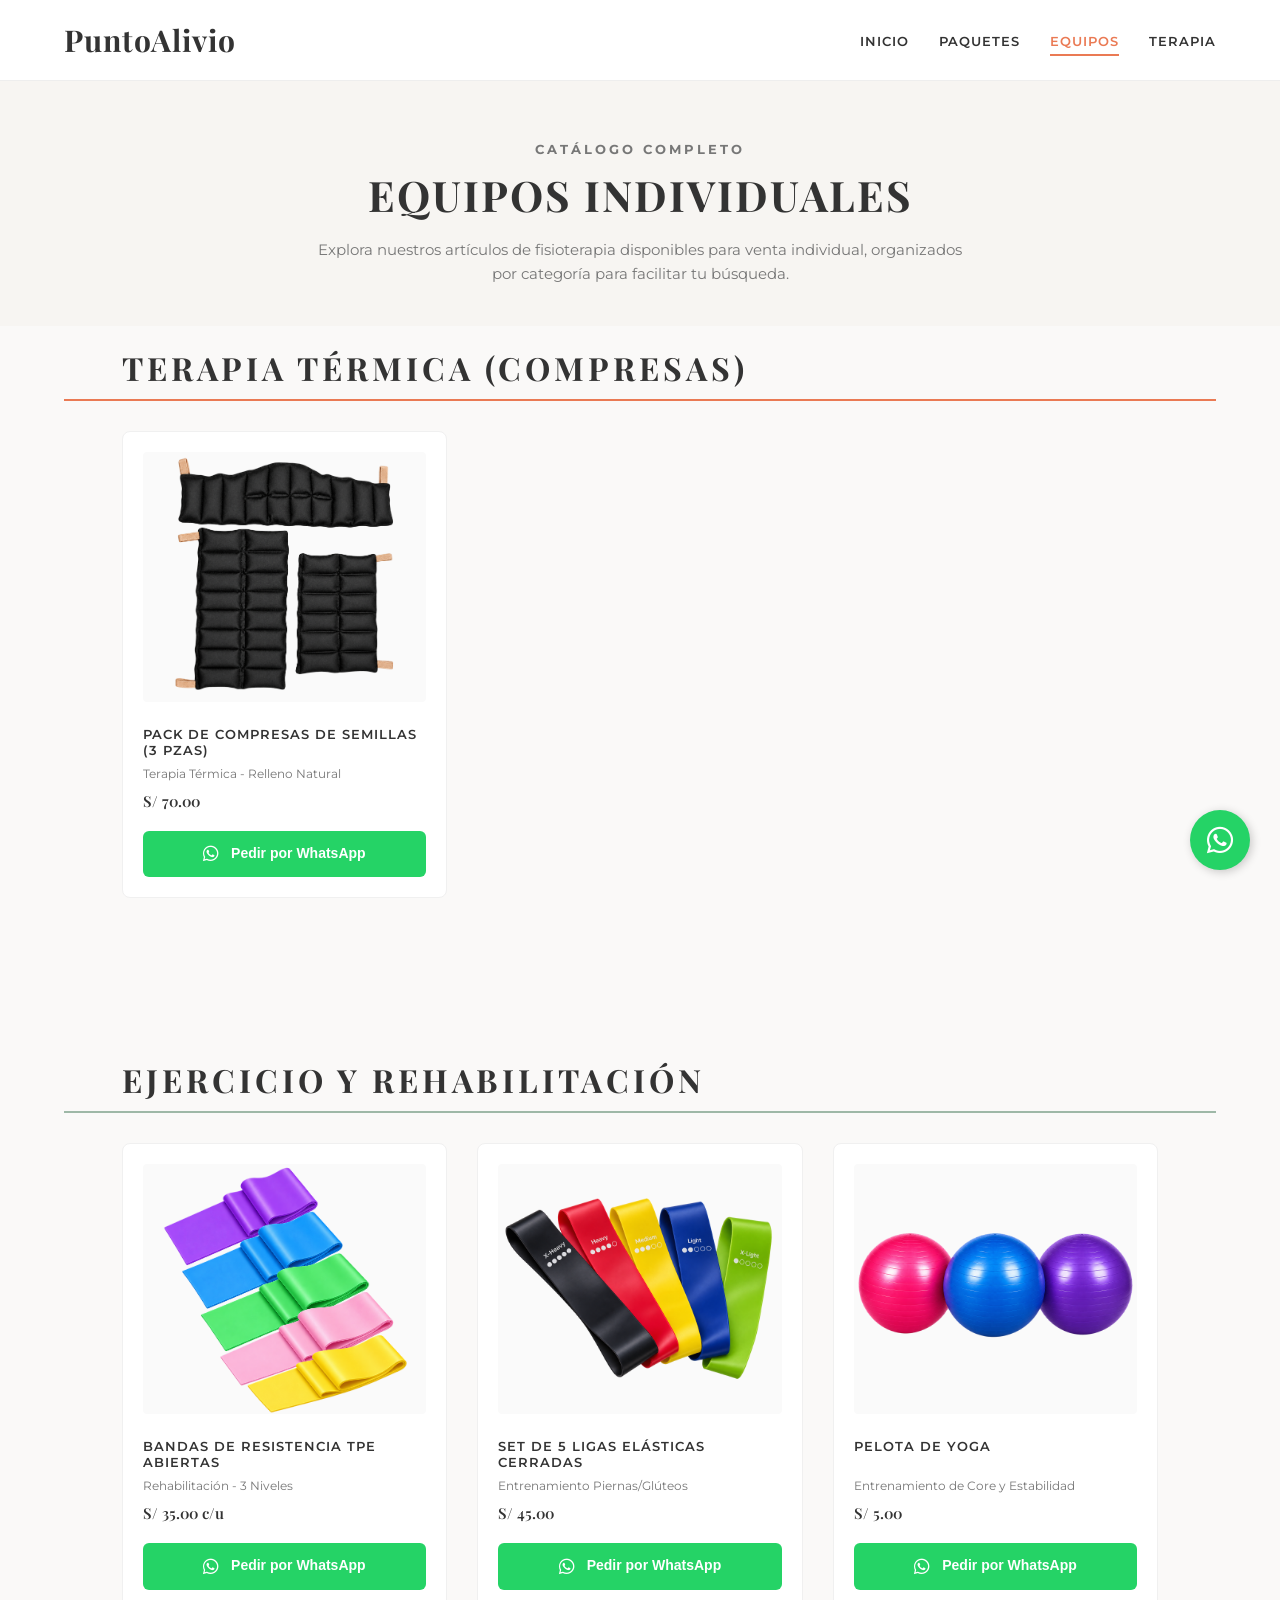
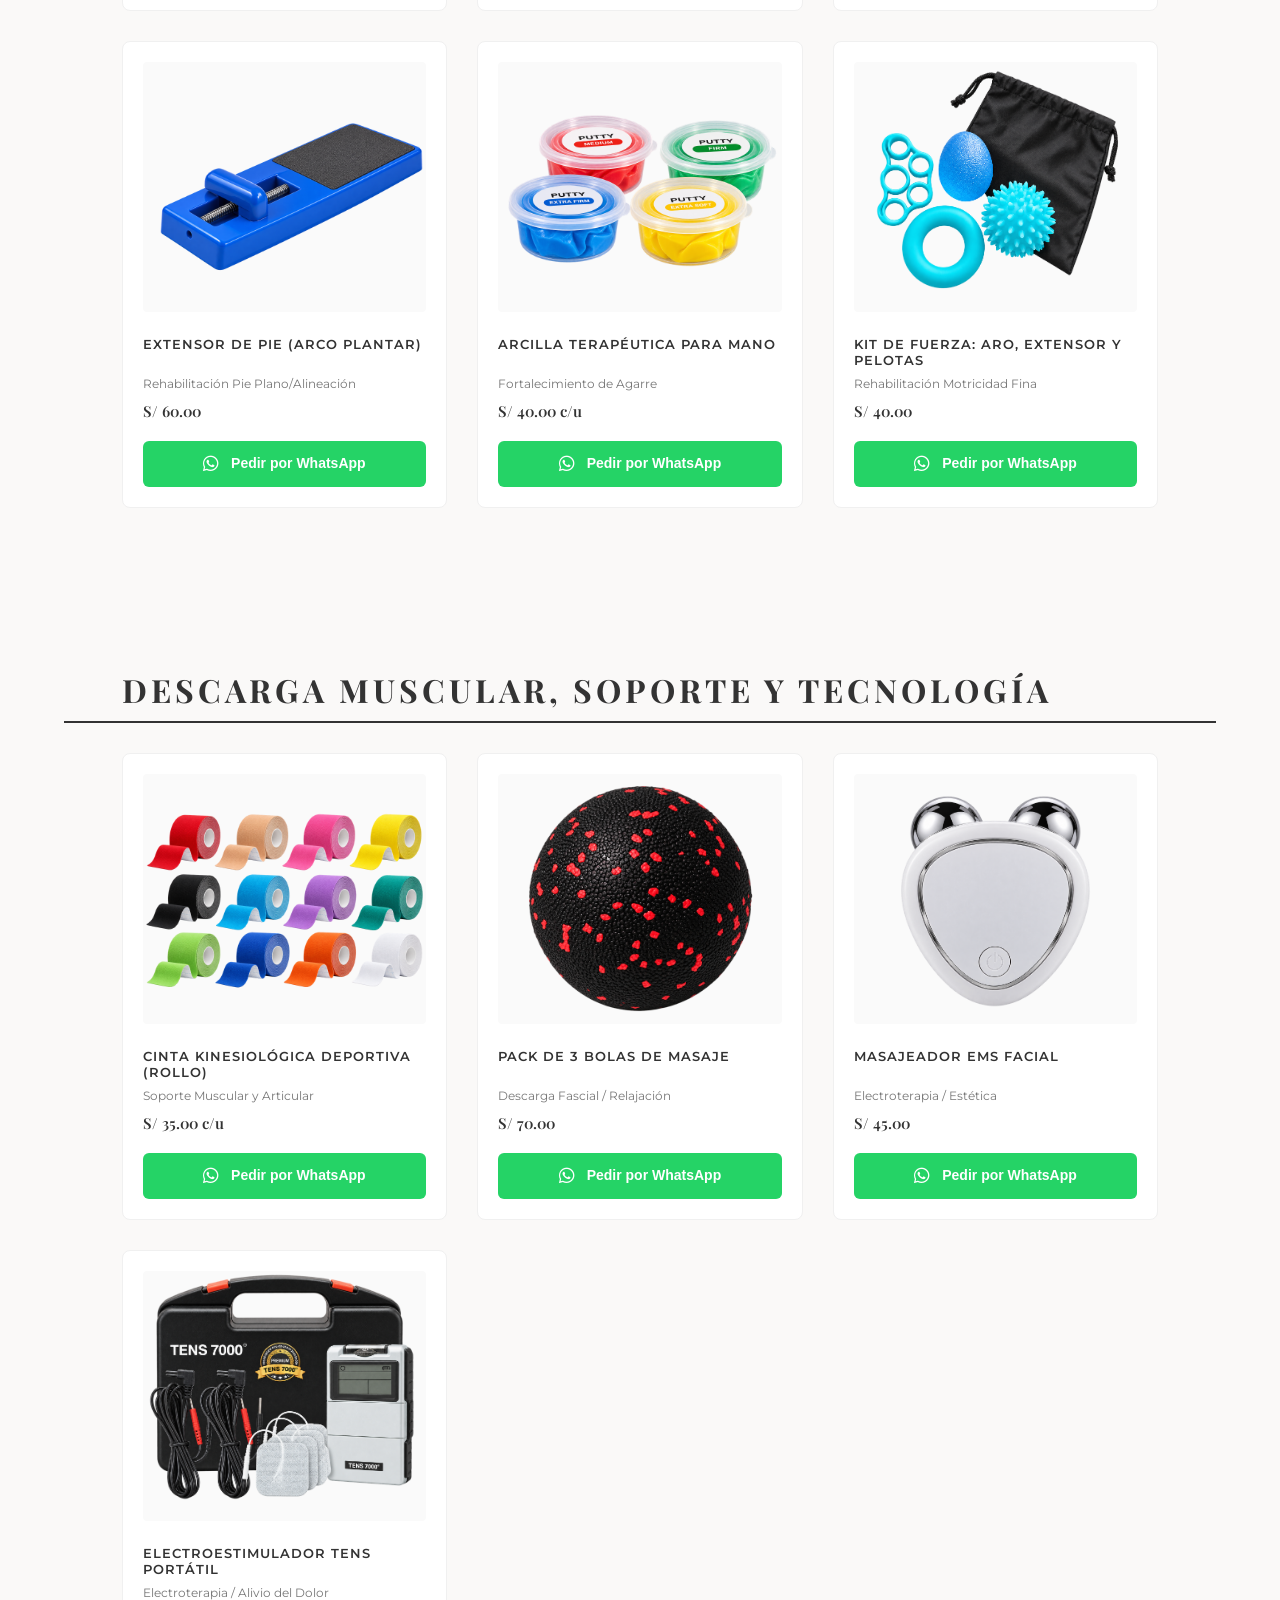
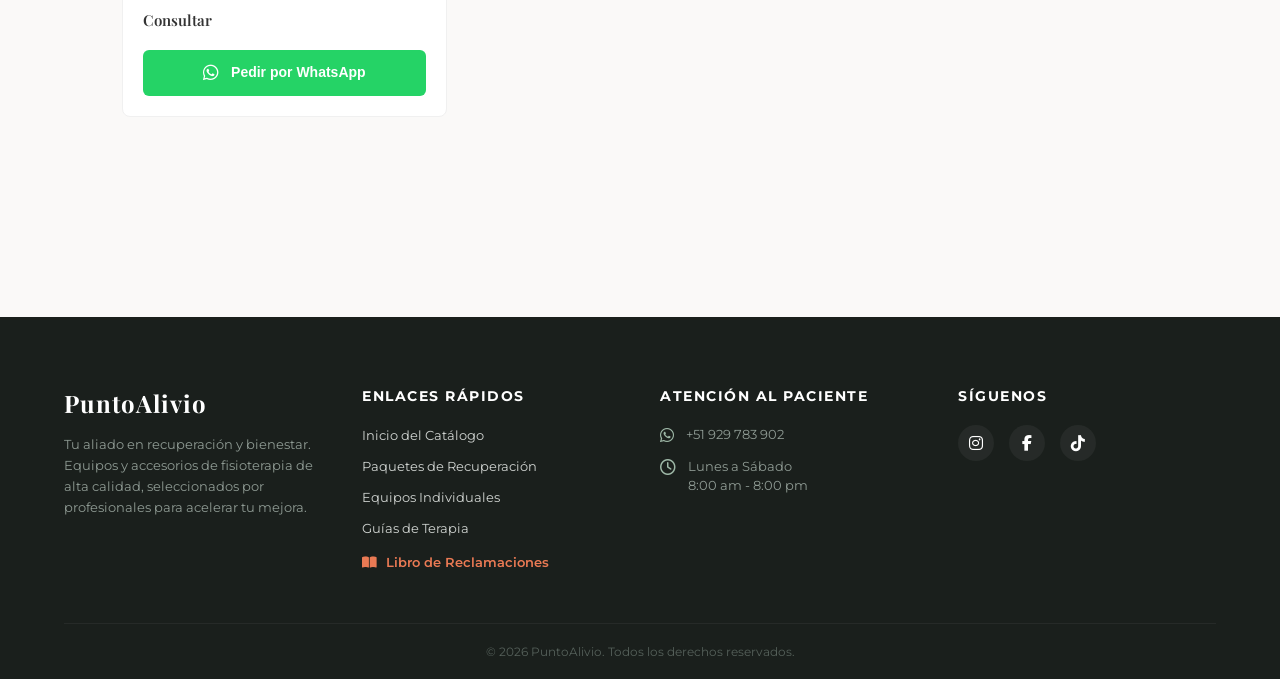
==== vistas/equipos.html @ e799ad9f "Add files via upload" ====
<!DOCTYPE html>
<html lang="es">
<head>
    <meta charset="UTF-8">
    <meta name="viewport" content="width=device-width, initial-scale=1.0">
    <title>Catálogo de Equipos - PuntoAlivio</title>
    <link rel="preconnect" href="https://fonts.googleapis.com">
    <link rel="preconnect" href="https://fonts.gstatic.com" crossorigin>
    <link href="https://fonts.googleapis.com/css2?family=Caveat:wght@600&family=Montserrat:wght@300;400;600&family=Playfair+Display:wght@600&display=swap" rel="stylesheet">
    <link rel="stylesheet" href="https://cdnjs.cloudflare.com/ajax/libs/font-awesome/6.4.0/css/all.min.css">
    <link rel="stylesheet" href="../css/index.css">
    <style>
        html { scroll-behavior: smooth; }
        .products-section { scroll-margin-top: 90px; }
    </style>
</head>
<body>
    <header>
        <div class="logo">PuntoAlivio</div>
        
        <!-- Botón de Hamburguesa para celular -->
        <div class="menu-toggle" id="mobile-menu">
            <i class="fa-solid fa-bars"></i>
        </div>

        <nav>
            <ul class="nav-list">
                <li><a href="../index.html">Inicio</a></li>
                <li><a href="paquetes.html">Paquetes</a></li>
                <li><a href="equipos.html" class="active">Equipos</a></li>
                <li><a href="terapia.html">Terapia</a></li>
            </ul>
        </nav>
    </header>
    <section class="page-header">
        <div class="page-cursive">Catálogo Completo</div>
        <h1 class="page-title">Equipos Individuales</h1>
        <p class="page-desc">Explora nuestros artículos de fisioterapia disponibles para venta individual, organizados por categoría para facilitar tu búsqueda.</p>
    </section>

    <!-- ZONA 1: Terapia Térmica (#cat-termica) -->
    <section class="products-section" id="cat-termica" style="padding-top: 20px;">
        <h2 class="section-title" style="text-align: left; padding-left: 5%; border-bottom: 2px solid var(--color-accent-coral); padding-bottom: 10px; margin-bottom: 30px;">Terapia Térmica (Compresas)</h2>
        <div class="products-page-grid" style="padding-top: 0;">
            
            <!-- Pack Único de Compresas -->
            <div class="product-card" id="equipo-pack-compresas">
                <img src="../img/compresas.png" alt="Pack de Compresas">
                <h4 class="product-title">Pack de Compresas de Semillas (3 pzas)</h4>
                <p class="product-category">Terapia Térmica - Relleno Natural</p>
                <p class="product-price">S/ 70.00</p>
                <button class="btn-wa-full-pkg" onclick="pedirProducto('Pack de Compresas de Semillas', 'S/ 70.00')"><i class="fa-brands fa-whatsapp"></i> Pedir por WhatsApp</button>
            </div>

        </div>
    </section>

    <!-- ZONA 2: Ejercicio y Rehabilitación (#cat-rehab) -->
    <section class="products-section" id="cat-rehab" style="padding-top: 20px;">
        <h2 class="section-title" style="text-align: left; padding-left: 5%; border-bottom: 2px solid var(--color-accent-green); padding-bottom: 10px; margin-bottom: 30px;">Ejercicio y Rehabilitación</h2>
        <div class="products-page-grid" style="padding-top: 0;">
            
            <!-- Ligas Abiertas (TPE) -->
            <div class="product-card" id="equipo-bandas-tpe">
                <img src="../img/ligas.png" alt="Bandas TPE Yoga">
                <h4 class="product-title">Bandas de Resistencia TPE Abiertas</h4>
                <p class="product-category">Rehabilitación - 3 Niveles</p>
                <p class="product-price">S/ 35.00 c/u</p>
                <button class="btn-wa-full-pkg" onclick="pedirProducto('Banda de Resistencia TPE Abierta', 'S/ 35.00')"><i class="fa-brands fa-whatsapp"></i> Pedir por WhatsApp</button>
            </div>

            <!-- Ligas Cerradas -->
            <div class="product-card" id="equipo-bandas-set5">
                <img src="../img/ligascerradas.png" alt="Set 5 Bandas">
                <h4 class="product-title">Set de 5 Ligas Elásticas Cerradas</h4>
                <p class="product-category">Entrenamiento Piernas/Glúteos</p>
                <p class="product-price">S/ 45.00</p>
                <button class="btn-wa-full-pkg" onclick="pedirProducto('Set de 5 Ligas Cerradas', 'S/ 45.00')"><i class="fa-brands fa-whatsapp"></i> Pedir por WhatsApp</button>
            </div>

            <!-- Pelotas Yoga -->
            <div class="product-card" id="equipo-pelotas-yoga">
                <img src="../img/pelotas.png" alt="Pelotas de Yoga">
                <h4 class="product-title">Pelota de Yoga</h4>
                <p class="product-category">Entrenamiento de Core y Estabilidad</p>
                <p class="product-price">S/ 5.00</p>
                <button class="btn-wa-full-pkg" onclick="pedirProducto('Pelota de Yoga', 'S/ 5.00')"><i class="fa-brands fa-whatsapp"></i> Pedir por WhatsApp</button>
            </div>

            <!-- Extensor Pie -->
            <div class="product-card" id="equipo-arco-plantar">
                <img src="../img/pie.png" alt="Entrenador de Pies">
                <h4 class="product-title">Extensor de Pie (Arco Plantar)</h4>
                <p class="product-category">Rehabilitación Pie Plano/Alineación</p>
                <p class="product-price">S/ 60.00</p>
                <button class="btn-wa-full-pkg" onclick="pedirProducto('Extensor de Pie (Arco Plantar)', 'S/ 60.00')"><i class="fa-brands fa-whatsapp"></i> Pedir por WhatsApp</button>
            </div>

            <!-- Arcilla -->
            <div class="product-card" id="equipo-arcilla-mano">
                <img src="../img/arcilla.png" alt="Arcilla de Rehabilitación">
                <h4 class="product-title">Arcilla Terapéutica para Mano</h4>
                <p class="product-category">Fortalecimiento de Agarre</p>
                <p class="product-price">S/ 40.00 c/u</p>
                <button class="btn-wa-full-pkg" onclick="pedirProducto('Arcilla Terapéutica', 'S/ 40.00')"><i class="fa-brands fa-whatsapp"></i> Pedir por WhatsApp</button>
            </div>
            
            <!-- Kit Agarre (Mantenido como estaba) -->
            <div class="product-card" id="equipo-kit-agarre">
                <img src="../img/mano.png" alt="Kit Fuerza Mano">
                <h4 class="product-title">Kit de Fuerza: Aro, Extensor y Pelotas</h4>
                <p class="product-category">Rehabilitación Motricidad Fina</p>
                <p class="product-price">S/ 40.00</p>
                <button class="btn-wa-full-pkg" onclick="pedirProducto('Kit de Fuerza para Mano', 'S/ 40.00')"><i class="fa-brands fa-whatsapp"></i> Pedir por WhatsApp</button>
            </div>
        </div>
    </section>

    <!-- ZONA 3: Descarga y Soporte (#cat-alivio) -->
    <section class="products-section" id="cat-alivio" style="padding-top: 20px;">
        <h2 class="section-title" style="text-align: left; padding-left: 5%; border-bottom: 2px solid #333; padding-bottom: 10px; margin-bottom: 30px;">Descarga Muscular, Soporte y Tecnología</h2>
        <div class="products-page-grid" style="padding-top: 0;">
            
            <!-- Cinta Kinesio -->
            <div class="product-card" id="equipo-cinta-kinesio">
                <img src="../img/kinesio.png" alt="Cinta Kinesiológica">
                <h4 class="product-title">Cinta Kinesiológica Deportiva (Rollo)</h4>
                <p class="product-category">Soporte Muscular y Articular</p>
                <p class="product-price">S/ 35.00 c/u</p>
                <button class="btn-wa-full-pkg" onclick="pedirProducto('Rollo Cinta Kinesiológica', 'S/ 35.00')"><i class="fa-brands fa-whatsapp"></i> Pedir por WhatsApp</button>
            </div>

            <!-- Pack de Bolas de Masaje -->
            <div class="product-card" id="equipo-bola-masaje">
                <img src="../img/Bola.png" alt="Bolas de Masaje">
                <h4 class="product-title">Pack de 3 Bolas de Masaje</h4>
                <p class="product-category">Descarga Fascial / Relajación</p>
                <p class="product-price">S/ 70.00</p>
                <button class="btn-wa-full-pkg" onclick="pedirProducto('Pack de 3 Bolas de Masaje', 'S/ 70.00')"><i class="fa-brands fa-whatsapp"></i> Pedir por WhatsApp</button>
            </div>

            <!-- NUEVO: EMS Facial -->
            <div class="product-card" id="equipo-ems-facial">
                <img src="../img/ems.png" alt="EMS Facial">
                <h4 class="product-title">Masajeador EMS Facial</h4>
                <p class="product-category">Electroterapia / Estética</p>
                <p class="product-price">S/ 45.00</p>
                <button class="btn-wa-full-pkg" onclick="pedirProducto('Masajeador EMS Facial', 'S/ 45.00')"><i class="fa-brands fa-whatsapp"></i> Pedir por WhatsApp</button>
            </div>

            <!-- NUEVO: TENS -->
            <div class="product-card" id="equipo-tens">
                <img src="../img/tens.png" alt="Electroestimulador TENS">
                <h4 class="product-title">Electroestimulador TENS Portátil</h4>
                <p class="product-category">Electroterapia / Alivio del Dolor</p>
                <p class="product-price">Consultar</p>
                <button class="btn-wa-full-pkg" onclick="pedirProducto('Electroestimulador TENS', 'Cotización')"><i class="fa-brands fa-whatsapp"></i> Pedir por WhatsApp</button>
            </div>

        </div>
    </section>

    <!-- Botón Flotante Global -->
    <a href="#" class="whatsapp-float" onclick="consultaGeneral()" title="Escríbenos por WhatsApp">
        <i class="fa-brands fa-whatsapp"></i>
    </a>
    
    <!-- Footer -->
    <footer class="site-footer">
        <div class="footer-container">
            <div class="footer-col">
                <h3 class="footer-logo">PuntoAlivio</h3>
                <p class="footer-desc">Tu aliado en recuperación y bienestar. Equipos y accesorios de fisioterapia de alta calidad, seleccionados por profesionales para acelerar tu mejora.</p>
            </div>
            <div class="footer-col">
                <h4>Enlaces Rápidos</h4>
                <ul>
                    <li><a href="../index.html">Inicio del Catálogo</a></li>
                    <li><a href="paquetes.html">Paquetes de Recuperación</a></li>
                    <li><a href="equipos.html">Equipos Individuales</a></li>
                    <li><a href="terapia.html">Guías de Terapia</a></li>
                    <li style="margin-top: 15px;">
                        <a href="https://enlinea.indecopi.gob.pe/reclamavirtual/#/iniciar-reclamo" target="_blank" style="color: #ea7a54; font-weight: 600; font-size: 13px;">
                            <i class="fa-solid fa-book-open" style="margin-right: 5px;"></i> Libro de Reclamaciones
                        </a>
                    </li>
                </ul>
            </div>
            <div class="footer-col">
                <h4>Atención al Paciente</h4>
                <ul class="contact-info">
                    <li><i class="fa-brands fa-whatsapp"></i> +51 929 783 902</li>
                    <li><i class="fa-regular fa-clock"></i> Lunes a Sábado<br>8:00 am - 8:00 pm</li>
                </ul>
            </div>
            <div class="footer-col">
                <h4>Síguenos</h4>
                <div class="social-links">
                    <a href="#" title="Instagram"><i class="fa-brands fa-instagram"></i></a>
                    <a href="#" title="Facebook"><i class="fa-brands fa-facebook-f"></i></a>
                    <a href="#" title="TikTok"><i class="fa-brands fa-tiktok"></i></a>
                </div>
            </div>
        </div>
        <div class="footer-bottom">
            <p>&copy; 2026 PuntoAlivio. Todos los derechos reservados.</p>
        </div>
    </footer>

    <script src="../js/main.js"></script>
</body>
</html>
---- css/index.css ----
/* --- Variables y Estilos Base --- */
:root {
    --color-bg: #faf9f8;
    --color-text: #333333;
    --color-text-light: #777777;
    --color-accent-coral: #ea7a54;
    --color-accent-green: #9eb8a7;
    --color-whatsapp: #25D366;
    --font-main: 'Montserrat', sans-serif;
    --font-title: 'Playfair Display', serif;
}

* { margin: 0; padding: 0; box-sizing: border-box; }
body { font-family: var(--font-main); background-color: var(--color-bg); color: var(--color-text); overflow-x: hidden; }

/* --- Encabezado Compartido --- */
header { display: flex; justify-content: space-between; align-items: center; padding: 20px 5%; background-color: #ffffff; border-bottom: 1px solid #eeeeee; position: sticky; top: 0; z-index: 1000; }
.logo { font-family: var(--font-title); font-size: 30px; font-weight: 700; letter-spacing: 1px; }
nav ul { list-style: none; display: flex; gap: 30px; }
nav a { text-decoration: none; color: var(--color-text); font-size: 13px; font-weight: 600; text-transform: uppercase; letter-spacing: 1px; transition: color 0.3s; padding-bottom: 5px; }
nav a:hover { color: var(--color-accent-coral); }
nav a.active { color: var(--color-accent-coral); border-bottom: 2px solid var(--color-accent-coral); }

/* --- Menú Hamburguesa (Oculto en PC) --- */
.menu-toggle { display: none; font-size: 1.5rem; cursor: pointer; color: var(--color-text); }

/* --- Footer Compartido --- */
.site-footer { background-color: #1a1f1c; color: #d1d5d2; padding: 70px 5% 20px; font-family: var(--font-main); margin-top: 60px; }
.footer-container { display: grid; grid-template-columns: repeat(auto-fit, minmax(200px, 1fr)); gap: 40px; max-width: 1200px; margin: 0 auto; border-bottom: 1px solid rgba(255,255,255,0.05); padding-bottom: 40px; }
.footer-logo { font-family: var(--font-title); font-size: 24px; color: #ffffff; margin-bottom: 15px; letter-spacing: 1px; }
.footer-desc { font-size: 13px; line-height: 1.6; color: #8f9b94; }
.footer-col h4 { color: #ffffff; font-size: 14px; margin-bottom: 20px; text-transform: uppercase; letter-spacing: 1.5px; }
.footer-col ul { list-style: none; }
.footer-col ul li { margin-bottom: 12px; }
.footer-col ul a { text-decoration: none; color: #d1d5d2; font-size: 13px; transition: color 0.3s; }
.footer-col ul a:hover { color: var(--color-accent-coral); }
.contact-info li { font-size: 13px; display: flex; align-items: flex-start; gap: 12px; color: #8f9b94; line-height: 1.5; }
.contact-info li i { color: var(--color-accent-green); font-size: 16px; margin-top: 2px; }
.social-links { display: flex; gap: 15px; }
.social-links a { display: flex; align-items: center; justify-content: center; width: 36px; height: 36px; background-color: rgba(255,255,255,0.05); color: #ffffff; border-radius: 50%; text-decoration: none; transition: all 0.3s ease; }
.social-links a:hover { background-color: var(--color-accent-coral); transform: translateY(-3px); }
.footer-bottom { text-align: center; padding-top: 20px; font-size: 12px; color: #55605a; }

/* --- Elementos Globales --- */
.page-header { text-align: center; padding: 60px 20px 40px; background-color: #f7f5f2; }
.page-cursive { font-family: var(--font-main); font-size: 13px; font-weight: 700; text-transform: uppercase; letter-spacing: 3px; color: var(--color-text-light); margin-bottom: 10px; display: block; }
.page-title { font-family: var(--font-title); font-size: 42px; text-transform: uppercase; letter-spacing: 2px; margin-top: 10px; margin-bottom: 15px; }
.page-desc { color: var(--color-text-light); max-width: 650px; margin: 0 auto; line-height: 1.6; font-size: 15px; }
.whatsapp-float { position: fixed; bottom: 30px; right: 30px; width: 60px; height: 60px; background-color: var(--color-whatsapp); color: white; border-radius: 50px; text-align: center; font-size: 30px; box-shadow: 2px 2px 10px rgba(0,0,0,0.2); z-index: 100; display: flex; align-items: center; justify-content: center; text-decoration: none; transition: transform 0.3s; }
.whatsapp-float:hover { transform: scale(1.1); }

/* --- Inicio (Index) Estilos --- */
.hero-carousel { position: relative; width: 100%; height: 600px; overflow: hidden; background-color: #f7f5f2; display: flex; align-items: center; }
.blob-1 { position: absolute; top: -100px; right: 10%; width: 600px; height: 600px; background-color: var(--color-accent-coral); border-radius: 40% 60% 70% 30% / 40% 50% 60% 50%; z-index: 1; opacity: 0.9; }
.blob-2 { position: absolute; top: -50px; right: 40%; width: 300px; height: 200px; background-color: var(--color-accent-green); border-radius: 60% 40% 30% 70% / 60% 30% 70% 40%; z-index: 0; opacity: 0.8; }
.slide { position: absolute; top: 0; left: 0; width: 100%; height: 100%; opacity: 0; transition: opacity 0.8s ease-in-out; display: flex; align-items: center; justify-content: space-between; padding: 0 10%; z-index: 2; pointer-events: none; }
.slide.active { opacity: 1; pointer-events: auto; }
.hero-content { flex: 1; max-width: 500px; }

/* TEXTOS DEL CARRUSEL (SIN NINGUNA SOMBRA) */
.hero-cursive { font-family: var(--font-main); font-size: 14px; font-weight: 700; text-transform: uppercase; letter-spacing: 3px; color: var(--color-text); margin-bottom: 15px; display: block; }
.hero-title { font-family: var(--font-main); font-size: 48px; font-weight: 600; line-height: 1.2; margin-bottom: 20px; letter-spacing: 2px; color: var(--color-text); }
.hero-desc { font-size: 15px; color: var(--color-text-light); line-height: 1.6; margin-bottom: 30px; }
.hero-items-list { margin-bottom: 30px; list-style: none; }
.hero-items-list li { font-size: 14px; margin-bottom: 8px; color: #555; }
.hero-items-list li i { color: var(--color-accent-green); margin-right: 8px; }

.btn-outline { display: inline-block; padding: 12px 30px; border: 1px solid var(--color-text); background: rgba(255,255,255,0.7); color: var(--color-text); text-decoration: none; text-transform: uppercase; font-size: 12px; letter-spacing: 2px; cursor: pointer; transition: all 0.3s; font-weight: bold;}
.btn-outline:hover { background: var(--color-text); color: #fff; }
.btn-outline i { margin-right: 8px; }
.hero-image { flex: 1; display: flex; justify-content: center; position: relative; z-index: 3; }
.hero-image img { max-width: 100%; height: 450px; object-fit: contain; filter: drop-shadow(0 15px 25px rgba(0,0,0,0.15)); }
.carousel-control { position: absolute; top: 50%; transform: translateY(-50%); background: transparent; border: none; font-size: 30px; color: var(--color-text); cursor: pointer; z-index: 10; padding: 20px; transition: color 0.3s; }
.carousel-control:hover { color: var(--color-accent-coral); }
.prev { left: 2%; }
.next { right: 2%; }

/* Categorías & Productos en Index */
.categories { display: grid; grid-template-columns: repeat(3, 1fr); gap: 20px; padding: 60px 5%; }
.category-card { background-color: #fff; padding: 20px; text-align: center; position: relative; box-shadow: 0 4px 10px rgba(0,0,0,0.03); }
.category-card img { width: 100%; height: 180px; object-fit: cover; background-color: #f0f0f0; margin-bottom: 15px; }
.cat-1 img { background-color: #f7ede2; }
.cat-2 img { background-color: #dce5df; }
.cat-3 img { background-color: #f4f0ec; }
.cat-4 img { background-color: #e2e8f0; }

/* ETIQUETA PREMIUM TIPO PÍLDORA */
.cat-cursive { position: absolute; top: 15px; right: 15px; font-family: var(--font-main); font-size: 10px; font-weight: 700; text-transform: uppercase; letter-spacing: 1.5px; color: var(--color-text); background-color: rgba(255,255,255,0.95); padding: 6px 12px; border-radius: 20px; z-index: 2; box-shadow: 0 2px 5px rgba(0,0,0,0.1); }

.category-card h3 { font-size: 14px; letter-spacing: 2px; margin-bottom: 15px; text-transform: uppercase; }
.btn-link { text-decoration: none; color: var(--color-text); font-size: 12px; border-bottom: 1px solid var(--color-text); padding-bottom: 2px; text-transform: uppercase; letter-spacing: 1px; margin-bottom: 15px; display: inline-block; }
.btn-wa-small { display: block; margin-top: 15px; font-size: 12px; color: var(--color-whatsapp); text-decoration: none; font-weight: 600; }
.btn-wa-small i { margin-right: 5px; }

.products-section { padding: 40px 5% 80px; text-align: center; scroll-margin-top: 90px; }
.section-title { font-size: 32px; letter-spacing: 4px; margin-bottom: 50px; font-family: var(--font-title); text-transform: uppercase; }
.product-grid { display: grid; grid-template-columns: repeat(4, 1fr); gap: 30px; }
.product-card { background: #fff; padding: 20px; text-align: left; transition: transform 0.3s, box-shadow 0.3s; border-radius: 8px; border: 1px solid #f0f0f0;}
.product-card:hover { transform: translateY(-5px); box-shadow: 0 10px 20px rgba(0,0,0,0.05); }
.product-card img { width: 100%; height: 250px; object-fit: contain; margin-bottom: 20px; background-color: #fafafa; border-radius: 4px;}
.product-title { font-size: 13px; font-weight: 600; letter-spacing: 1px; margin-bottom: 5px; text-transform: uppercase; }
.product-category { font-size: 12px; color: var(--color-text-light); margin-bottom: 10px; }
.product-price { font-size: 15px; font-weight: 600; font-family: var(--font-title); margin-bottom: 20px; }
.btn-wa-full { display: block; width: 100%; padding: 10px 0; border: 1px solid #ddd; background: #fff; color: var(--color-text); text-align: center; text-decoration: none; font-size: 13px; font-weight: 600; cursor: pointer; transition: all 0.3s; border-radius: 4px;}
.btn-wa-full:hover { background: var(--color-whatsapp); color: #fff; border-color: var(--color-whatsapp); }
.btn-wa-full i { font-size: 16px; margin-right: 8px; vertical-align: middle; }

/* --- Vistas: Paquetes Estilos --- */
.packages-grid { display: grid; grid-template-columns: repeat(auto-fit, minmax(320px, 1fr)); gap: 40px; padding: 60px 5%; max-width: 1300px; margin: 0 auto; }
.package-card { background: #ffffff; border-radius: 12px; overflow: hidden; box-shadow: 0 10px 30px rgba(0,0,0,0.04); display: flex; flex-direction: column; transition: transform 0.3s ease, box-shadow 0.3s ease; }
.package-card:hover { transform: translateY(-10px); box-shadow: 0 15px 40px rgba(0,0,0,0.08); }
.pkg-img-container { position: relative; height: 260px; background-color: #f0f0f0; display: flex; align-items: center; justify-content: center; overflow: hidden; }
.pkg-img-container img { width: 100%; height: 100%; object-fit: cover; }
.pkg-tag { position: absolute; top: 15px; right: 15px; background: var(--color-text); color: #fff; font-size: 11px; font-weight: 600; text-transform: uppercase; padding: 5px 10px; letter-spacing: 1px; border-radius: 4px; }
.pkg-content { padding: 30px; display: flex; flex-direction: column; flex-grow: 1; }
.pkg-title { font-family: var(--font-title); font-size: 22px; margin-bottom: 15px; text-transform: uppercase; letter-spacing: 1px; }
.pkg-items { list-style: none; margin-bottom: 25px; flex-grow: 1; }
.pkg-items li { font-size: 13px; margin-bottom: 12px; color: #555; display: flex; align-items: flex-start; gap: 10px; line-height: 1.4; }
.pkg-items li i { color: var(--color-accent-green); margin-top: 2px; font-size: 14px; }
.pkg-footer { display: flex; flex-direction: column; gap: 15px; border-top: 1px solid #f0f0f0; padding-top: 20px; }
.pkg-price-row { display: flex; justify-content: space-between; align-items: center; }
.pkg-price-label { font-size: 12px; color: var(--color-text-light); text-transform: uppercase; letter-spacing: 1px; }
.pkg-price { font-size: 24px; font-weight: 600; font-family: var(--font-title); color: var(--color-text); }
.btn-wa-full-pkg { display: block; width: 100%; padding: 14px 0; border: none; background: var(--color-whatsapp); color: #fff; text-align: center; text-decoration: none; font-size: 14px; font-weight: 600; border-radius: 6px; cursor: pointer; transition: background 0.3s; }
.btn-wa-full-pkg:hover { background: #128C7E; }
.btn-wa-full-pkg i { font-size: 18px; margin-right: 8px; vertical-align: middle; }

/* --- Vistas: Equipos y Terapia --- */
.products-page-grid { display: grid; grid-template-columns: repeat(auto-fill, minmax(260px, 1fr)); gap: 30px; padding: 60px 5%; max-width: 1300px; margin: 0 auto; }
.products-page-grid .product-title { height: 35px; }
.video-grid { display: grid; grid-template-columns: repeat(auto-fit, minmax(350px, 1fr)); gap: 40px; padding: 40px 5% 80px; max-width: 1200px; margin: 0 auto; }
.video-card { background: #fff; border-radius: 12px; overflow: hidden; box-shadow: 0 10px 30px rgba(0,0,0,0.04); transition: transform 0.3s ease; }
.video-card:hover { transform: translateY(-5px); box-shadow: 0 15px 40px rgba(0,0,0,0.08); }
.iframe-container { position: relative; width: 100%; padding-bottom: 56.25%; height: 0; background: #e0e0e0; }
.iframe-container iframe { position: absolute; top: 0; left: 0; width: 100%; height: 100%; border: 0; }
.video-info { padding: 25px; }
.video-tag { display: inline-block; padding: 4px 10px; background: #f0f0f0; color: var(--color-text-light); font-size: 11px; font-weight: 600; text-transform: uppercase; border-radius: 4px; margin-bottom: 10px; letter-spacing: 1px; }
.video-title { font-family: var(--font-title); font-size: 20px; margin-bottom: 10px; }
.video-desc { font-size: 14px; color: #666; line-height: 1.5; }

.cta-banner { background-color: var(--color-accent-green); color: #1a2a22; text-align: center; padding: 70px 20px; margin-top: 40px; position: relative; overflow: hidden; }
.cta-banner::before { content: ''; position: absolute; top: -50px; left: -50px; width: 200px; height: 200px; background-color: rgba(255,255,255,0.1); border-radius: 50%; }

/* CTA BANNER SUBTITULO SERIO */
.cta-cursive { font-family: var(--font-main); font-size: 14px; font-weight: 700; text-transform: uppercase; letter-spacing: 3px; color: rgba(255,255,255,0.8); margin-bottom: 15px; display: block; }

.cta-title { font-family: var(--font-title); font-size: 36px; margin-bottom: 20px; text-transform: uppercase; letter-spacing: 1px; }
.cta-desc { max-width: 600px; margin: 0 auto 30px; font-size: 16px; line-height: 1.6; }
.btn-centro { display: inline-flex; align-items: center; gap: 10px; background-color: #fff; color: var(--color-text); padding: 15px 35px; font-size: 15px; font-weight: 600; text-decoration: none; border-radius: 50px; text-transform: uppercase; letter-spacing: 1px; box-shadow: 0 10px 20px rgba(0,0,0,0.1); transition: transform 0.3s, background-color 0.3s; }
.btn-centro:hover { transform: translateY(-3px); background-color: var(--color-whatsapp); color: #fff; }
.btn-centro i { font-size: 20px; color: var(--color-whatsapp); transition: color 0.3s; }

/* --- Tablet Responsive --- */
@media (max-width: 992px) {
    .categories, .product-grid { grid-template-columns: repeat(2, 1fr); }
    .hero-title { font-size: 36px; }
}

/* ======================================================
   DISEÑO RESPONSIVO UNIFICADO (MÓVILES Y TABLETS 768px)
   ====================================================== */
@media (max-width: 768px) {
    /* 1. Cabecera y Menú Hamburguesa */
    header {
        flex-direction: row; 
        justify-content: space-between;
        align-items: center;
        padding: 15px 5%;
        position: relative;
    }
    
    .menu-toggle { display: block; }

    nav {
        position: absolute;
        top: 100%;
        left: 0;
        width: 100%;
        background-color: #fff;
        box-shadow: 0 5px 10px rgba(0,0,0,0.1);
        display: none; 
        z-index: 1000;
    }
    
    nav.menu-abierto { display: block; }

    nav ul.nav-list { display: flex; flex-direction: column; margin: 0; padding: 0; gap: 0; }
    nav ul.nav-list li { width: 100%; text-align: center; border-top: 1px solid #eee; }
    nav ul.nav-list li a { display: block; padding: 15px 0; color: #333333; font-weight: 700; font-size: 1.1rem; }

    /* 2. Fix del Banner (Fondo y Letras) */
    .hero-carousel {
        height: auto; 
        min-height: auto;
        padding: 20px 0 100px 0; 
    }
    
    .slide { display: none !important; flex-direction: column; padding: 20px 5%; text-align: center; gap: 15px; }
    .slide.active { display: flex !important; position: relative !important; opacity: 1 !important; height: auto !important; }

    .hero-title { font-size: 2.2rem; line-height: 1.1; margin-bottom: 10px; }
    .hero-items-list { font-size: 0.95rem; display: inline-block; text-align: left; margin: 10px 0 20px 0; }
    .page-title { font-size: 32px; }

    /* FIX DEFINITIVO DE LA IMAGEN CORTADA */
    .hero-image { width: 100%; height: 300px; margin: 20px auto 0; display: flex; align-items: center; justify-content: center; }
    .hero-image img { max-width: 100%; max-height: 100%; object-fit: contain; }
    
    .carousel-control { width: 35px; height: 35px; font-size: 1rem; top: 40%; }

    /* 3. Resto de la página (Grillas) */
    .categories, .products-page-grid, .video-grid { grid-template-columns: 1fr; padding: 30px 5%; gap: 20px; }
    .packages-grid { grid-template-columns: 1fr; padding: 40px 5%; }
    .products-page-grid .product-card img { height: 150px; }
    .products-page-grid .product-title { font-size: 12px; height: 40px; }
    .products-page-grid .product-price { font-size: 16px; }
    .section-title { font-size: 22px; text-align: center !important; padding-left: 0 !important; }
    .footer-container { grid-template-columns: 1fr; text-align: center; gap: 30px; }
    .contact-info li, .social-links { justify-content: center; }
}
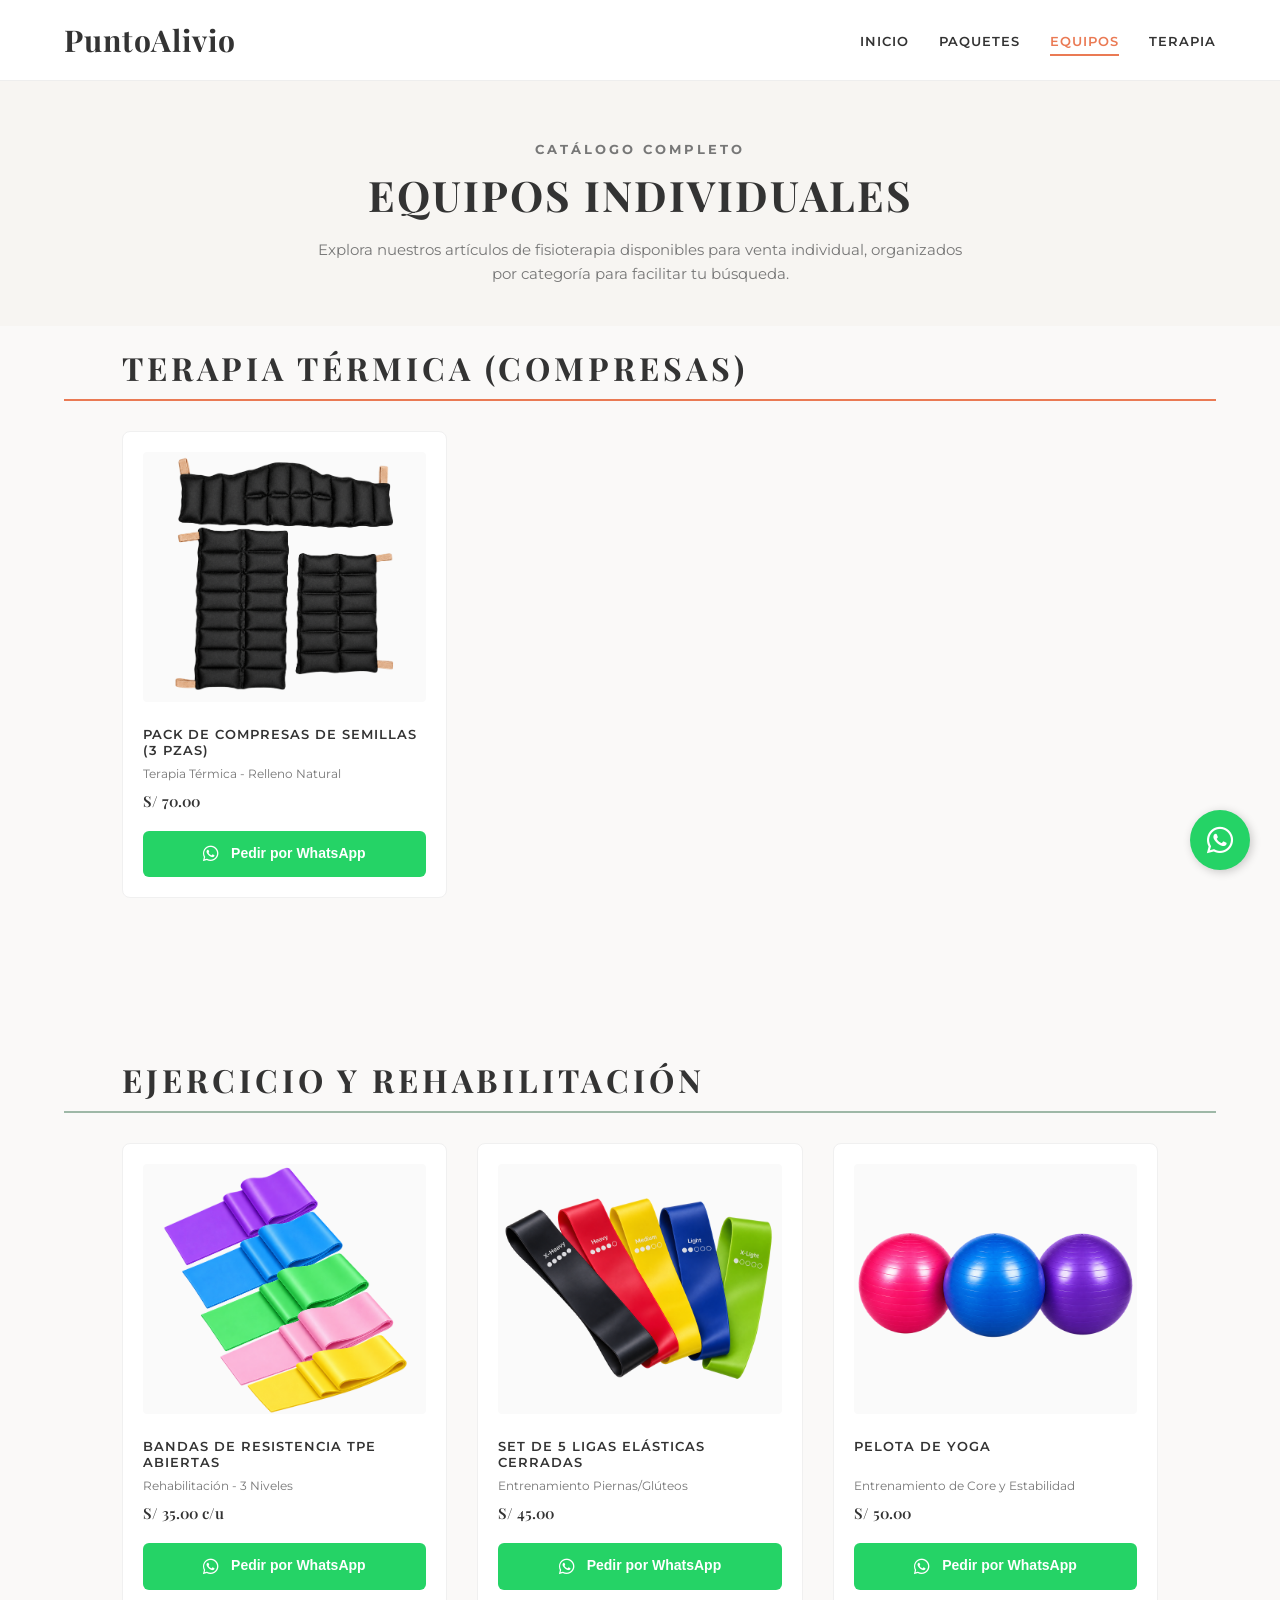
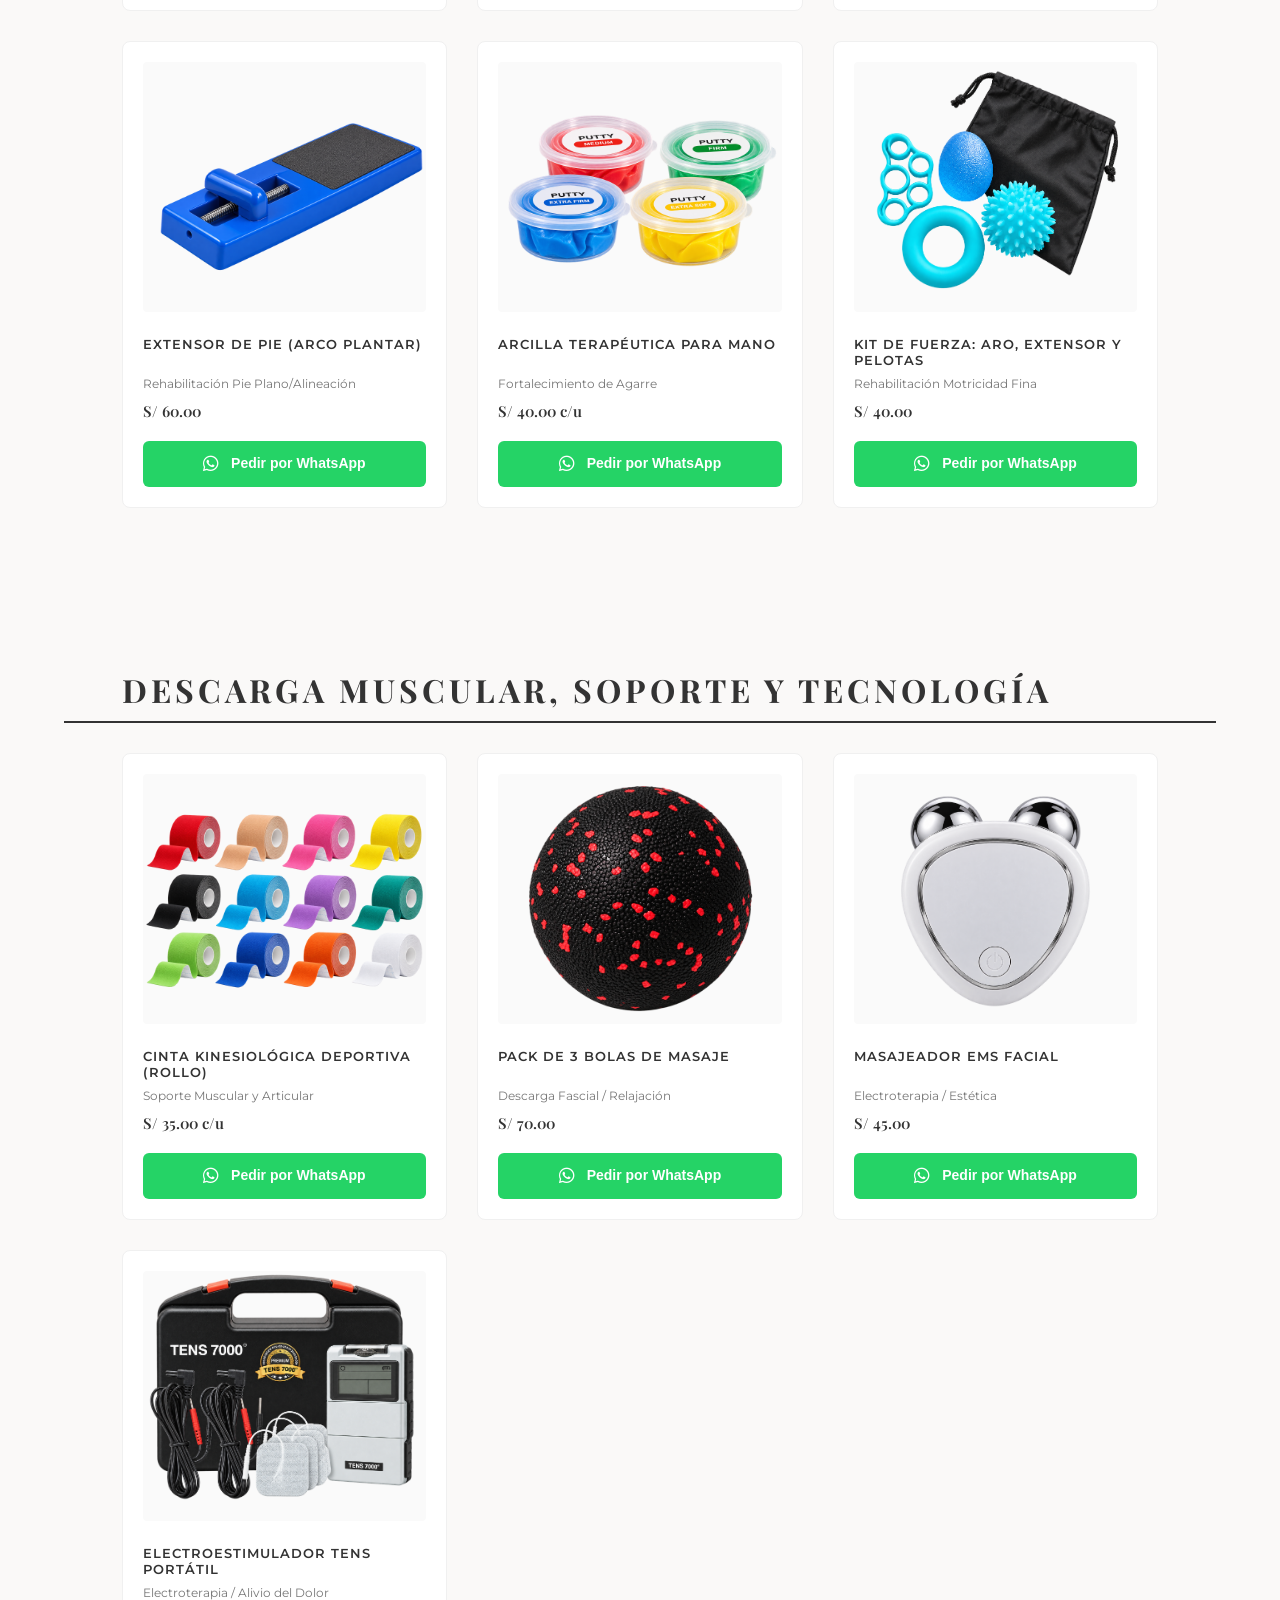
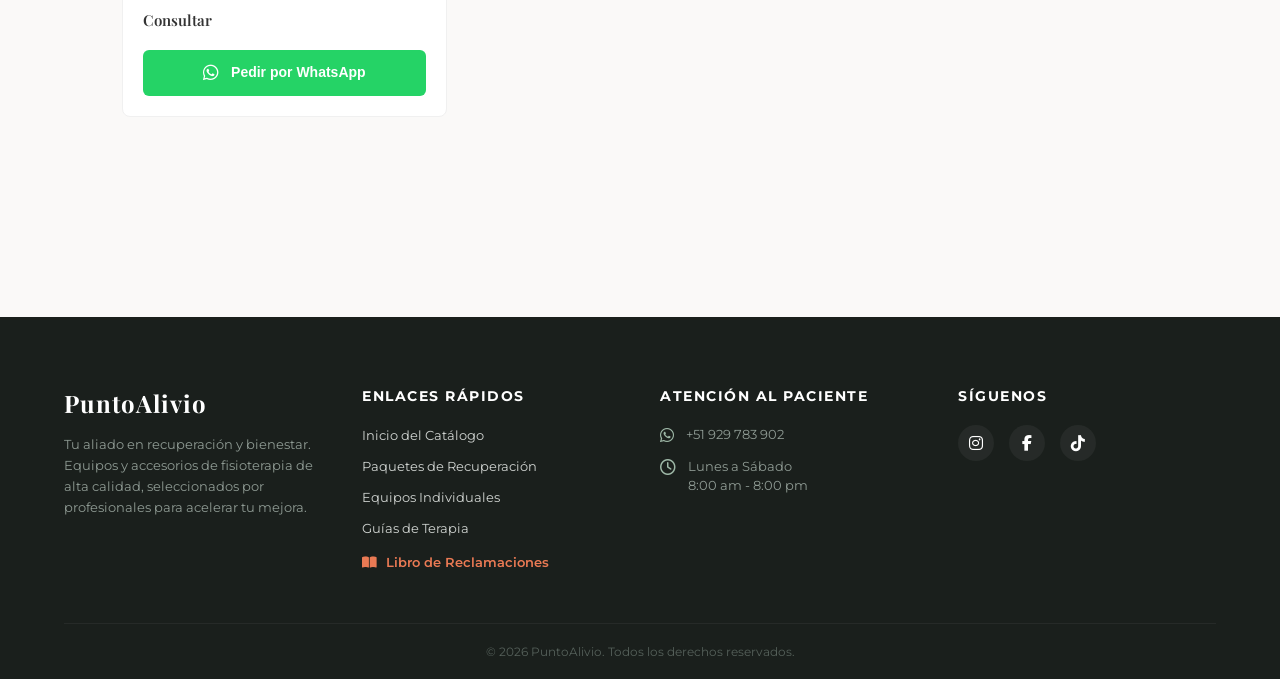
==== commit d68949f2: "Update equipos.html" ====
--- a/vistas/equipos.html
+++ b/vistas/equipos.html
@@ -17,8 +17,7 @@
 <body>
     <header>
         <div class="logo">PuntoAlivio</div>
-        
-        <!-- Botón de Hamburguesa para celular -->
+
         <div class="menu-toggle" id="mobile-menu">
             <i class="fa-solid fa-bars"></i>
         </div>
@@ -38,12 +37,10 @@
         <p class="page-desc">Explora nuestros artículos de fisioterapia disponibles para venta individual, organizados por categoría para facilitar tu búsqueda.</p>
     </section>
 
-    <!-- ZONA 1: Terapia Térmica (#cat-termica) -->
     <section class="products-section" id="cat-termica" style="padding-top: 20px;">
         <h2 class="section-title" style="text-align: left; padding-left: 5%; border-bottom: 2px solid var(--color-accent-coral); padding-bottom: 10px; margin-bottom: 30px;">Terapia Térmica (Compresas)</h2>
         <div class="products-page-grid" style="padding-top: 0;">
             
-            <!-- Pack Único de Compresas -->
             <div class="product-card" id="equipo-pack-compresas">
                 <img src="../img/compresas.png" alt="Pack de Compresas">
                 <h4 class="product-title">Pack de Compresas de Semillas (3 pzas)</h4>
@@ -55,12 +52,10 @@
         </div>
     </section>
 
-    <!-- ZONA 2: Ejercicio y Rehabilitación (#cat-rehab) -->
     <section class="products-section" id="cat-rehab" style="padding-top: 20px;">
         <h2 class="section-title" style="text-align: left; padding-left: 5%; border-bottom: 2px solid var(--color-accent-green); padding-bottom: 10px; margin-bottom: 30px;">Ejercicio y Rehabilitación</h2>
         <div class="products-page-grid" style="padding-top: 0;">
             
-            <!-- Ligas Abiertas (TPE) -->
             <div class="product-card" id="equipo-bandas-tpe">
                 <img src="../img/ligas.png" alt="Bandas TPE Yoga">
                 <h4 class="product-title">Bandas de Resistencia TPE Abiertas</h4>
@@ -69,7 +64,6 @@
                 <button class="btn-wa-full-pkg" onclick="pedirProducto('Banda de Resistencia TPE Abierta', 'S/ 35.00')"><i class="fa-brands fa-whatsapp"></i> Pedir por WhatsApp</button>
             </div>
 
-            <!-- Ligas Cerradas -->
             <div class="product-card" id="equipo-bandas-set5">
                 <img src="../img/ligascerradas.png" alt="Set 5 Bandas">
                 <h4 class="product-title">Set de 5 Ligas Elásticas Cerradas</h4>
@@ -78,16 +72,14 @@
                 <button class="btn-wa-full-pkg" onclick="pedirProducto('Set de 5 Ligas Cerradas', 'S/ 45.00')"><i class="fa-brands fa-whatsapp"></i> Pedir por WhatsApp</button>
             </div>
 
-            <!-- Pelotas Yoga -->
             <div class="product-card" id="equipo-pelotas-yoga">
                 <img src="../img/pelotas.png" alt="Pelotas de Yoga">
                 <h4 class="product-title">Pelota de Yoga</h4>
                 <p class="product-category">Entrenamiento de Core y Estabilidad</p>
-                <p class="product-price">S/ 5.00</p>
+                <p class="product-price">S/ 50.00</p>
                 <button class="btn-wa-full-pkg" onclick="pedirProducto('Pelota de Yoga', 'S/ 5.00')"><i class="fa-brands fa-whatsapp"></i> Pedir por WhatsApp</button>
             </div>
 
-            <!-- Extensor Pie -->
             <div class="product-card" id="equipo-arco-plantar">
                 <img src="../img/pie.png" alt="Entrenador de Pies">
                 <h4 class="product-title">Extensor de Pie (Arco Plantar)</h4>
@@ -96,7 +88,6 @@
                 <button class="btn-wa-full-pkg" onclick="pedirProducto('Extensor de Pie (Arco Plantar)', 'S/ 60.00')"><i class="fa-brands fa-whatsapp"></i> Pedir por WhatsApp</button>
             </div>
 
-            <!-- Arcilla -->
             <div class="product-card" id="equipo-arcilla-mano">
                 <img src="../img/arcilla.png" alt="Arcilla de Rehabilitación">
                 <h4 class="product-title">Arcilla Terapéutica para Mano</h4>
@@ -105,7 +96,6 @@
                 <button class="btn-wa-full-pkg" onclick="pedirProducto('Arcilla Terapéutica', 'S/ 40.00')"><i class="fa-brands fa-whatsapp"></i> Pedir por WhatsApp</button>
             </div>
             
-            <!-- Kit Agarre (Mantenido como estaba) -->
             <div class="product-card" id="equipo-kit-agarre">
                 <img src="../img/mano.png" alt="Kit Fuerza Mano">
                 <h4 class="product-title">Kit de Fuerza: Aro, Extensor y Pelotas</h4>
@@ -116,12 +106,10 @@
         </div>
     </section>
 
-    <!-- ZONA 3: Descarga y Soporte (#cat-alivio) -->
     <section class="products-section" id="cat-alivio" style="padding-top: 20px;">
         <h2 class="section-title" style="text-align: left; padding-left: 5%; border-bottom: 2px solid #333; padding-bottom: 10px; margin-bottom: 30px;">Descarga Muscular, Soporte y Tecnología</h2>
         <div class="products-page-grid" style="padding-top: 0;">
             
-            <!-- Cinta Kinesio -->
             <div class="product-card" id="equipo-cinta-kinesio">
                 <img src="../img/kinesio.png" alt="Cinta Kinesiológica">
                 <h4 class="product-title">Cinta Kinesiológica Deportiva (Rollo)</h4>
@@ -130,7 +118,6 @@
                 <button class="btn-wa-full-pkg" onclick="pedirProducto('Rollo Cinta Kinesiológica', 'S/ 35.00')"><i class="fa-brands fa-whatsapp"></i> Pedir por WhatsApp</button>
             </div>
 
-            <!-- Pack de Bolas de Masaje -->
             <div class="product-card" id="equipo-bola-masaje">
                 <img src="../img/Bola.png" alt="Bolas de Masaje">
                 <h4 class="product-title">Pack de 3 Bolas de Masaje</h4>
@@ -139,7 +126,6 @@
                 <button class="btn-wa-full-pkg" onclick="pedirProducto('Pack de 3 Bolas de Masaje', 'S/ 70.00')"><i class="fa-brands fa-whatsapp"></i> Pedir por WhatsApp</button>
             </div>
 
-            <!-- NUEVO: EMS Facial -->
             <div class="product-card" id="equipo-ems-facial">
                 <img src="../img/ems.png" alt="EMS Facial">
                 <h4 class="product-title">Masajeador EMS Facial</h4>
@@ -148,7 +134,6 @@
                 <button class="btn-wa-full-pkg" onclick="pedirProducto('Masajeador EMS Facial', 'S/ 45.00')"><i class="fa-brands fa-whatsapp"></i> Pedir por WhatsApp</button>
             </div>
 
-            <!-- NUEVO: TENS -->
             <div class="product-card" id="equipo-tens">
                 <img src="../img/tens.png" alt="Electroestimulador TENS">
                 <h4 class="product-title">Electroestimulador TENS Portátil</h4>
@@ -160,12 +145,11 @@
         </div>
     </section>
 
-    <!-- Botón Flotante Global -->
+
     <a href="#" class="whatsapp-float" onclick="consultaGeneral()" title="Escríbenos por WhatsApp">
         <i class="fa-brands fa-whatsapp"></i>
     </a>
-    
-    <!-- Footer -->
+
     <footer class="site-footer">
         <div class="footer-container">
             <div class="footer-col">
@@ -209,4 +193,4 @@
 
     <script src="../js/main.js"></script>
 </body>
-</html>+</html>
